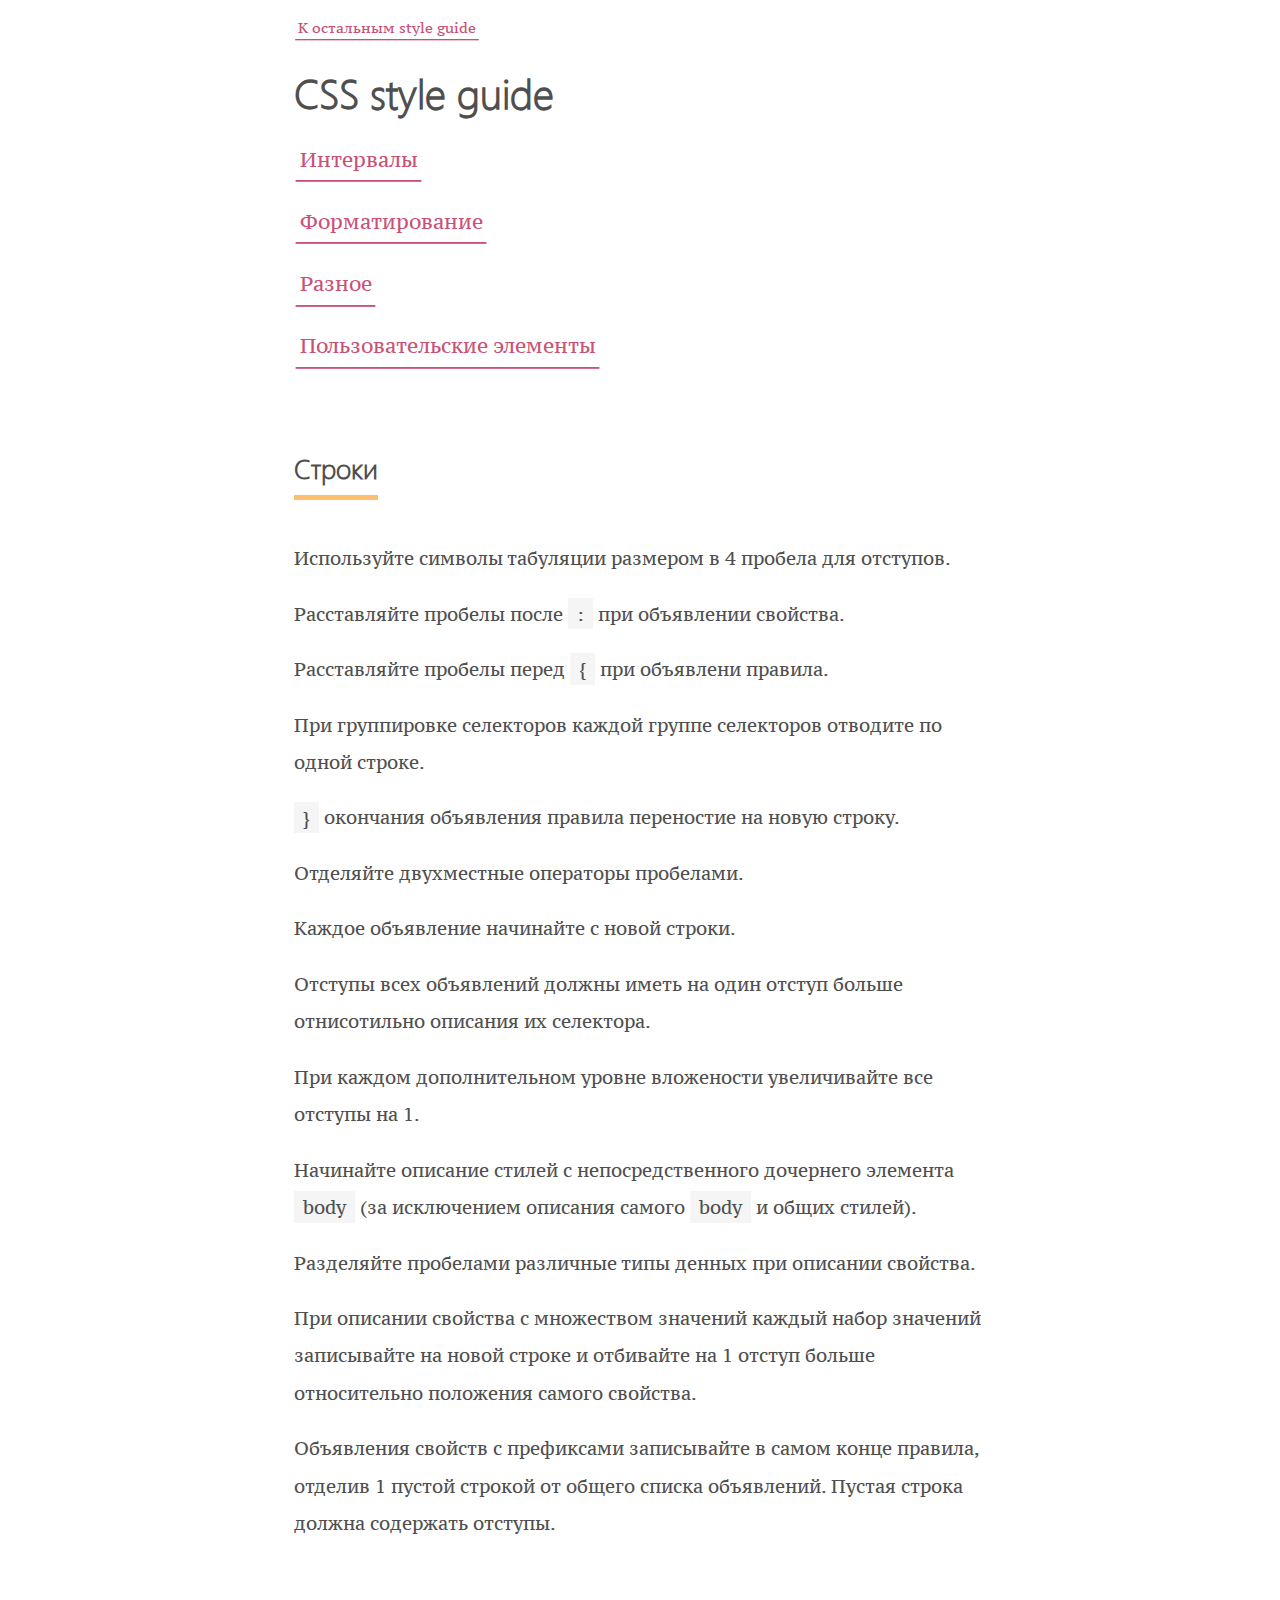
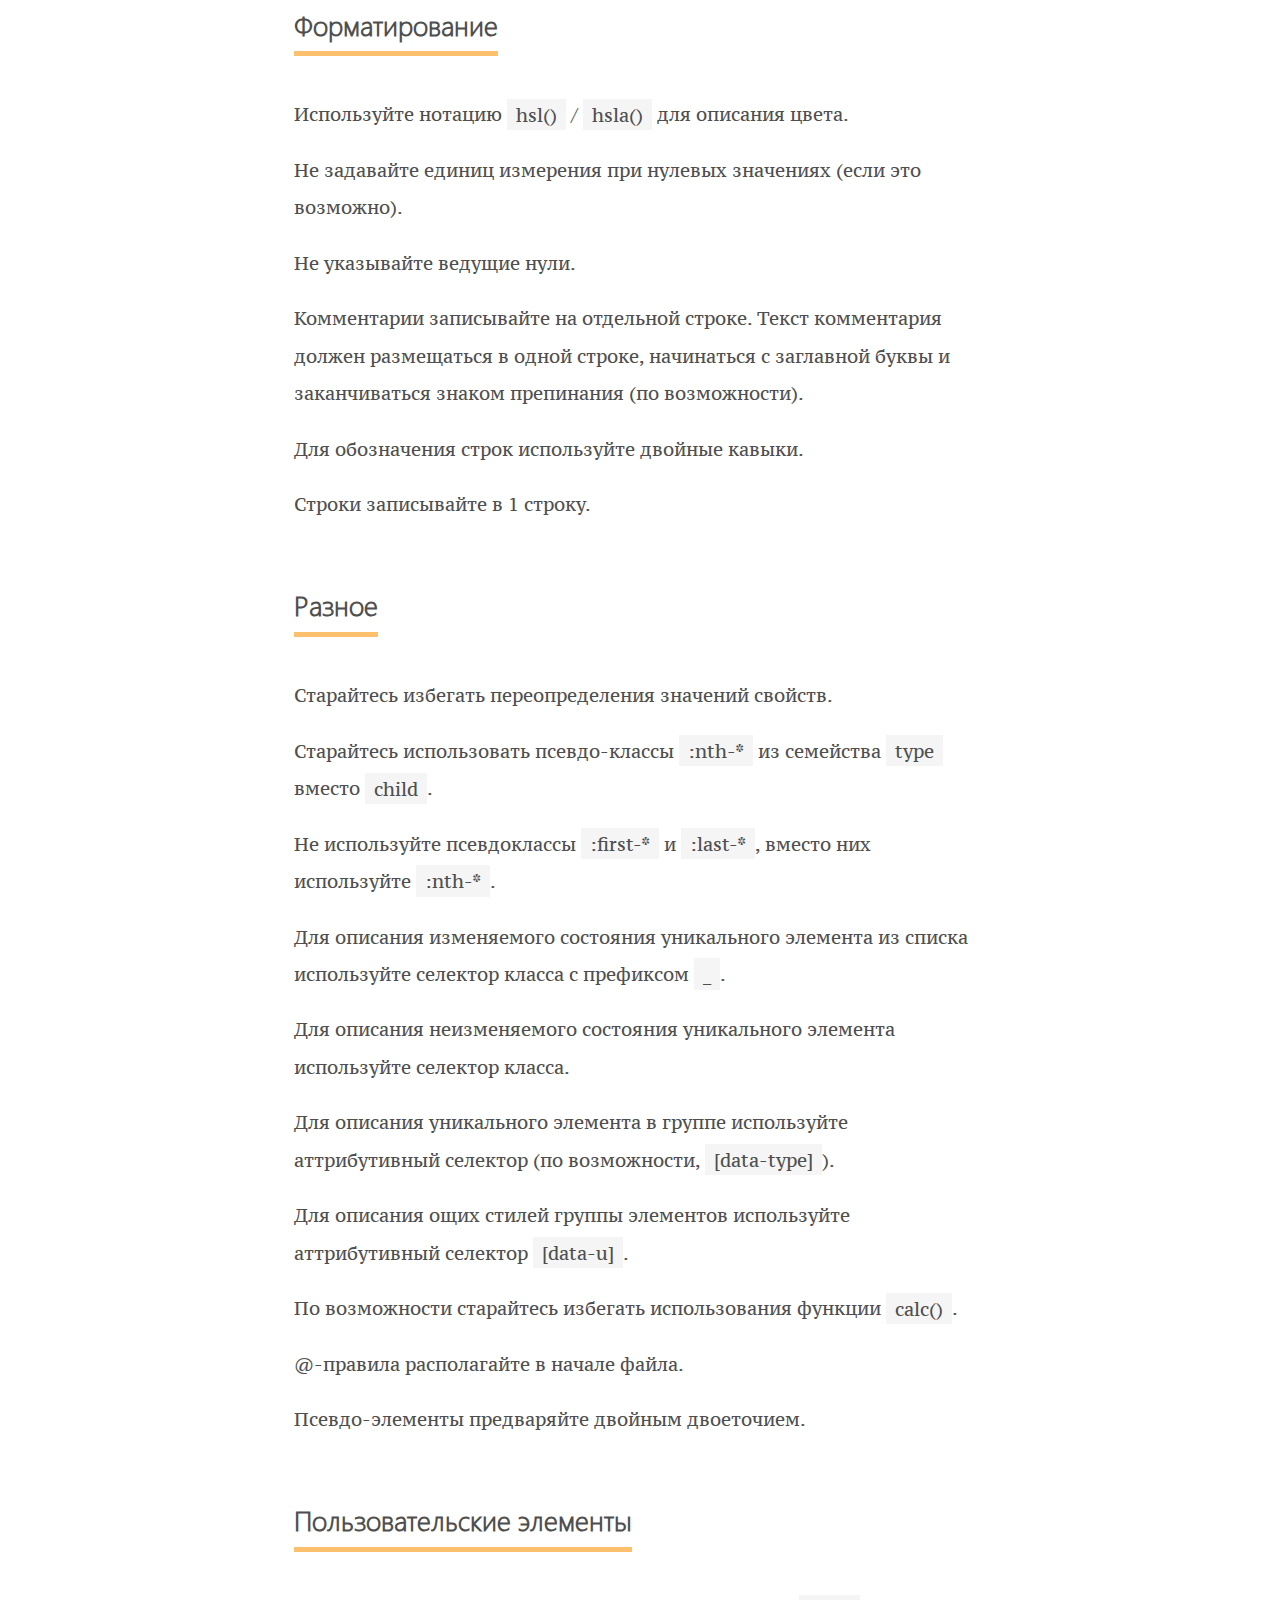
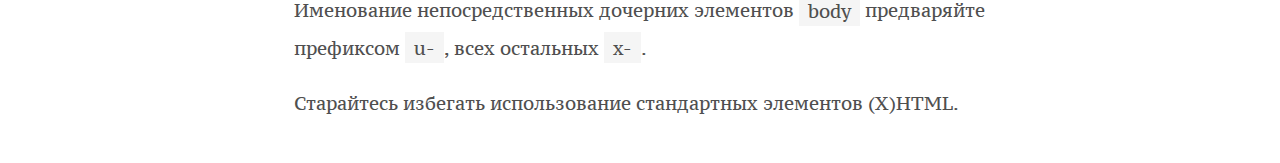
==== css/index.html @ 592684c8 "Create index.html" ====
<!doctype html>
<html>
	<head>
		<title>Otto says!</title>
		<meta charset="UTF-8">
		<link href='http://fonts.googleapis.com/css?family=PT+Serif+Caption' rel='stylesheet' type='text/css'>
		<link href="../style.css" rel="stylesheet" type="text/css" media="screen"/>
		<link href="../github.css" rel="stylesheet" type="text/css">
	</head>

	<body class="simon-says">
		<div class="content-wrapper">
			<a class="back-to-index" href="../index.html">К остальным style guide</a>
			<h1 class="main-title">CSS style guide</h1>
			
			<div class="index">
				<a href="#spacing">Интервалы</a><br>
				<a href="#formatting">Форматирование</a><br>
				<a href="#misc">Разное</a><br>
				<a href="#custom-elements">Пользовательские элементы</a>
			</div>
			
			<div class="section">
				<h2 id="spacing" class="js-section-title section-title">Строки</h2>
				<p>Используйте символы табуляции размером в 4 пробела для отступов.</p>
				<p>Расставляйте пробелы после <span class="code">:</span> при объявлении свойства.</p>
				<p>Расставляйте пробелы перед <span class="code">{</span> при объявлени правила.</p>
				<p>При группировке селекторов каждой группе селекторов отводите по одной строке.</p>
				<p><span class="code">}</span> окончания объявления правила переностие на новую строку.</p>
				<p>Отделяйте двухместные операторы пробелами.</p>
				<p>Каждое объявление начинайте с новой строки.</p>
				<p>Отступы всех объявлений должны иметь на один отступ больше отнисотильно описания их селектора.</p>
				<p>При каждом дополнительном уровне вложености увеличивайте все отступы на 1.</p>
				<p>Начинайте описание стилей с непосредственного дочернего элемента <span class="code">body</span> (за исключением описания самого <span class="code">body</span> и общих стилей).</p>
				<p>Разделяйте пробелами различные типы денных при описании свойства.</p>
				<p>При описании свойства с множеством значений каждый набор значений записывайте на новой строке и отбивайте на 1 отступ больше относительно положения самого свойства.</p>
				<p>Объявления свойств с префиксами записывайте в самом конце правила, отделив 1 пустой строкой от общего списка объявлений. Пустая строка должна содержать отступы.</p>
			</div>
			
			<div class="section">
				<h2 id="formatting" class="js-section-title section-title">Форматирование</h2>
				<p>Используйте нотацию <span class="code">hsl()</span> / <span class="code">hsla()</span> для описания цвета.</p>
				<p>Не задавайте единиц измерения при нулевых значениях (если это возможно).</p>
				<p>Не указывайте ведущие нули.</p>
				<p>Комментарии записывайте на отдельной строке. Текст комментария должен размещаться в одной строке, начинаться с заглавной буквы и заканчиваться знаком препинания (по возможности).</p>
				<p>Для обозначения строк используйте двойные кавыки.</p>
				<p>Строки записывайте в 1 строку.</p>
			</div>
			
			<div class="section">
				<h2 id="misc" class="js-section-title section-title">Разное</h2>
				<p>Старайтесь избегать переопределения значений свойств.</p>
				<p>Старайтесь использовать псевдо-классы <span class="code">:nth-*</span> из семейства <span class="code">type</span> вместо <span class="code">child</span>.</p>
				<p>Не используйте псевдоклассы <span class="code">:first-*</span> и <span class="code">:last-*</span>, вместо них используйте <span class="code">:nth-*</span>.</p>
				<p>Для описания изменяемого состояния уникального элемента из списка используйте селектор класса с префиксом <span class="code">_</span>.</p>
				<p>Для описания неизменяемого состояния уникального элемента используйте селектор класса.</p>
				<p>Для описания уникального элемента в группе используйте аттрибутивный селектор (по возможности, <span class="code">[data-type]</span>).</p>
				<p>Для описания ощих стилей группы элементов используйте аттрибутивный селектор <span class="code">[data-u]</span>.</p>
				<p>По возможности старайтесь избегать использования функции <span class="code">calc()</span>.</p>
				<p>@-правила располагайте в начале файла.</p>
				<p>Псевдо-элементы предваряйте двойным двоеточием.</p>
			</div>
			
			<div class="section">
				<h2 id="custom-elements" class="js-section-title section-title">Пользовательские элементы</h2>
				<p>Именование непосредственныx дочерниx элементов <span class="code">body</span> предваряйте префиксом <span class="code">u-</span>, всех остальных <span class="code">x-</span>.</p>
				<p>Старайтесь избегать использование стандартных элементов (X)HTML.</p>
			</div>
		</div>
		
		<script type="text/javascript" src="../highlight.pack.js"></script>
		
		<script type="text/javascript">
			var code = document.getElementsByTagName('code');
			
			hljs.configure({tabReplace: '  '});
			
			for(var i=0; i < code.length; i++)
				hljs.highlightBlock(code[i]);
		</script>
	</body>
</html>
---- style.css ----
/*Global fonts and colors*/
@font-face {
	font-family: SegoeUILight;
	src: local("SegoeUILight"), url(segoeuil.ttf);
}

a{
	padding: .122em .274em;
	color: #C95176;
	text-decoration: none;
	box-shadow: 0 .174em 0 -.081em #C95176;
	transition: box-shadow .3s;
}

a:hover{
	box-shadow: 0 .274em 0 -.081em #C95176;
}

a.back-to-index{
	font-size: .8em;
}

.simon-says {
	color: #4F4F4F;
	line-height: 2.081em;
	font-size: 18px; font-family: 'PT Serif Caption', serif;
	-webkit-font-smoothing: antialiased;
}

.main-title { font-family: SegoeUILight; font-size: 2.25em; }

/*Main content*/
.content-wrapper { max-width: 38.4em; margin: auto; }

/*Content section*/
.section { margin: 2.25em 0; }

.section-title {
	display: inline-block;
	width: auto;
	padding-bottom: .296em;
	border-bottom: .198em solid #C56EFF;
	font-family: SegoeUILight; font-size: 1.5em;
}

.common-section-title { border-color: #FF6EA8; }
.css-section-title { border-color: #C56EFF; }
.html-section-title { border-color: #866EFF; }
.python-section-title { border-color: #6EE7FF; }
.git-section-title { border-color: #6EFF6E; }
.js-section-title { border-color: #FFC06E; }

/*Lists*/
.rules-list { list-style: none; }
.rules-list-item { margin: 1.387em 0; }
.list-marker { display: inline-block; width: 1.5em; margin-left: -1.5em; }
.rules-list-item .list-note { margin-top: .617em; }

/*Inline code/important technical parts*/
span.code{
	padding: .2em .5em;
	background-color: #F5F5F5;
}

/*Page index*/
.index > a{
	display: inline-block;
	margin-bottom: 1em;
	font-size: 1.1em;
}

/*Misc*/
._muted { color: #999; }
---- github.css ----
/*

github.com style (c) Vasily Polovnyov <vast@whiteants.net>

*/

.hljs {
  display: block;
  overflow-x: auto;
  padding: 0.5em;
  color: #333;
  background: #f8f8f8;
}

.hljs-comment,
.hljs-template_comment,
.diff .hljs-header,
.hljs-javadoc {
  color: #998;
  font-style: italic;
}

.hljs-keyword,
.css .rule .hljs-keyword,
.hljs-winutils,
.javascript .hljs-title,
.nginx .hljs-title,
.hljs-subst,
.hljs-request,
.hljs-status {
  color: #333;
  font-weight: bold;
}

.hljs-number,
.hljs-hexcolor,
.ruby .hljs-constant {
  color: #099;
}

.hljs-string,
.hljs-tag .hljs-value,
.hljs-phpdoc,
.tex .hljs-formula {
  color: #d14;
}

.hljs-title,
.hljs-id,
.coffeescript .hljs-params,
.scss .hljs-preprocessor {
  color: #900;
  font-weight: bold;
}

.javascript .hljs-title,
.lisp .hljs-title,
.clojure .hljs-title,
.hljs-subst {
  font-weight: normal;
}

.hljs-class .hljs-title,
.haskell .hljs-type,
.vhdl .hljs-literal,
.tex .hljs-command {
  color: #458;
  font-weight: bold;
}

.hljs-tag,
.hljs-tag .hljs-title,
.hljs-rules .hljs-property,
.django .hljs-tag .hljs-keyword {
  color: #000080;
  font-weight: normal;
}

.hljs-attribute,
.hljs-variable,
.lisp .hljs-body {
  color: #008080;
}

.hljs-regexp {
  color: #009926;
}

.hljs-symbol,
.ruby .hljs-symbol .hljs-string,
.lisp .hljs-keyword,
.tex .hljs-special,
.hljs-prompt {
  color: #990073;
}

.hljs-built_in,
.lisp .hljs-title,
.clojure .hljs-built_in {
  color: #0086b3;
}

.hljs-preprocessor,
.hljs-pragma,
.hljs-pi,
.hljs-doctype,
.hljs-shebang,
.hljs-cdata {
  color: #999;
  font-weight: bold;
}

.hljs-deletion {
  background: #fdd;
}

.hljs-addition {
  background: #dfd;
}

.diff .hljs-change {
  background: #0086b3;
}

.hljs-chunk {
  color: #aaa;
}
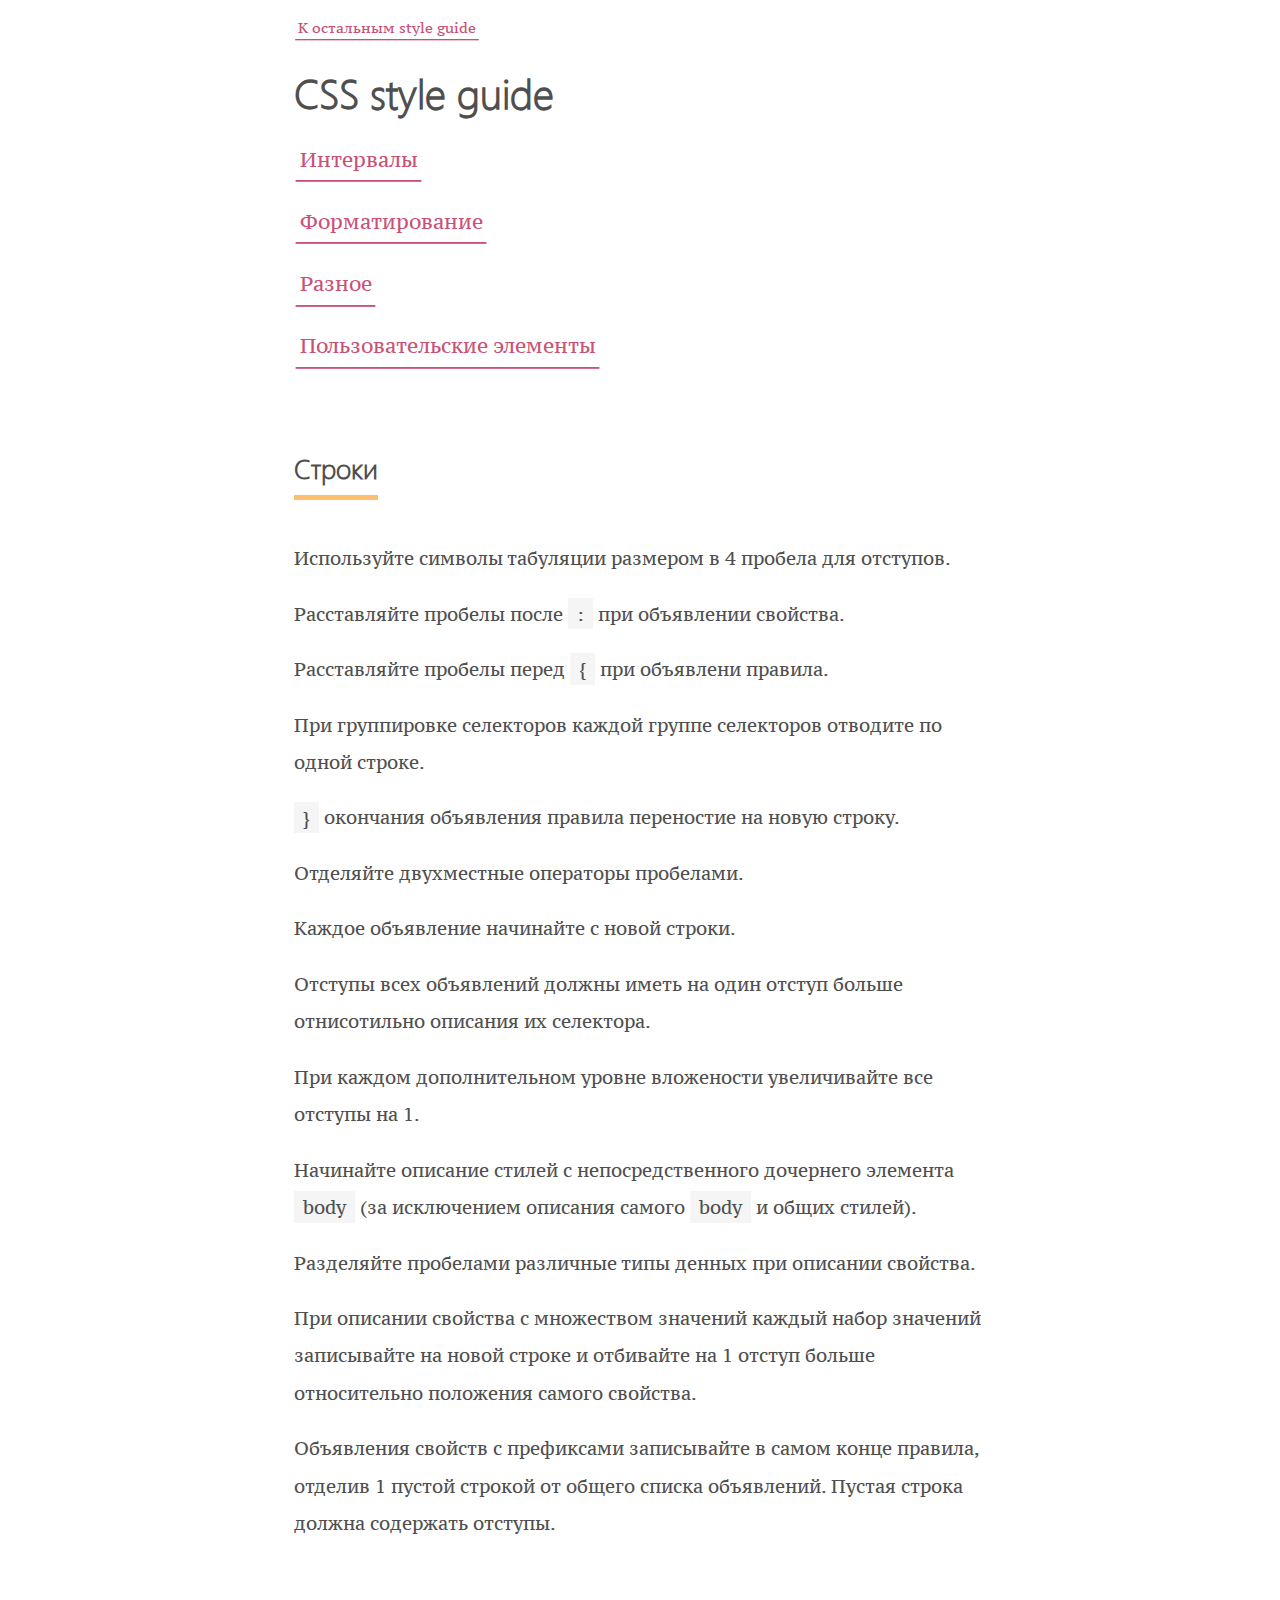
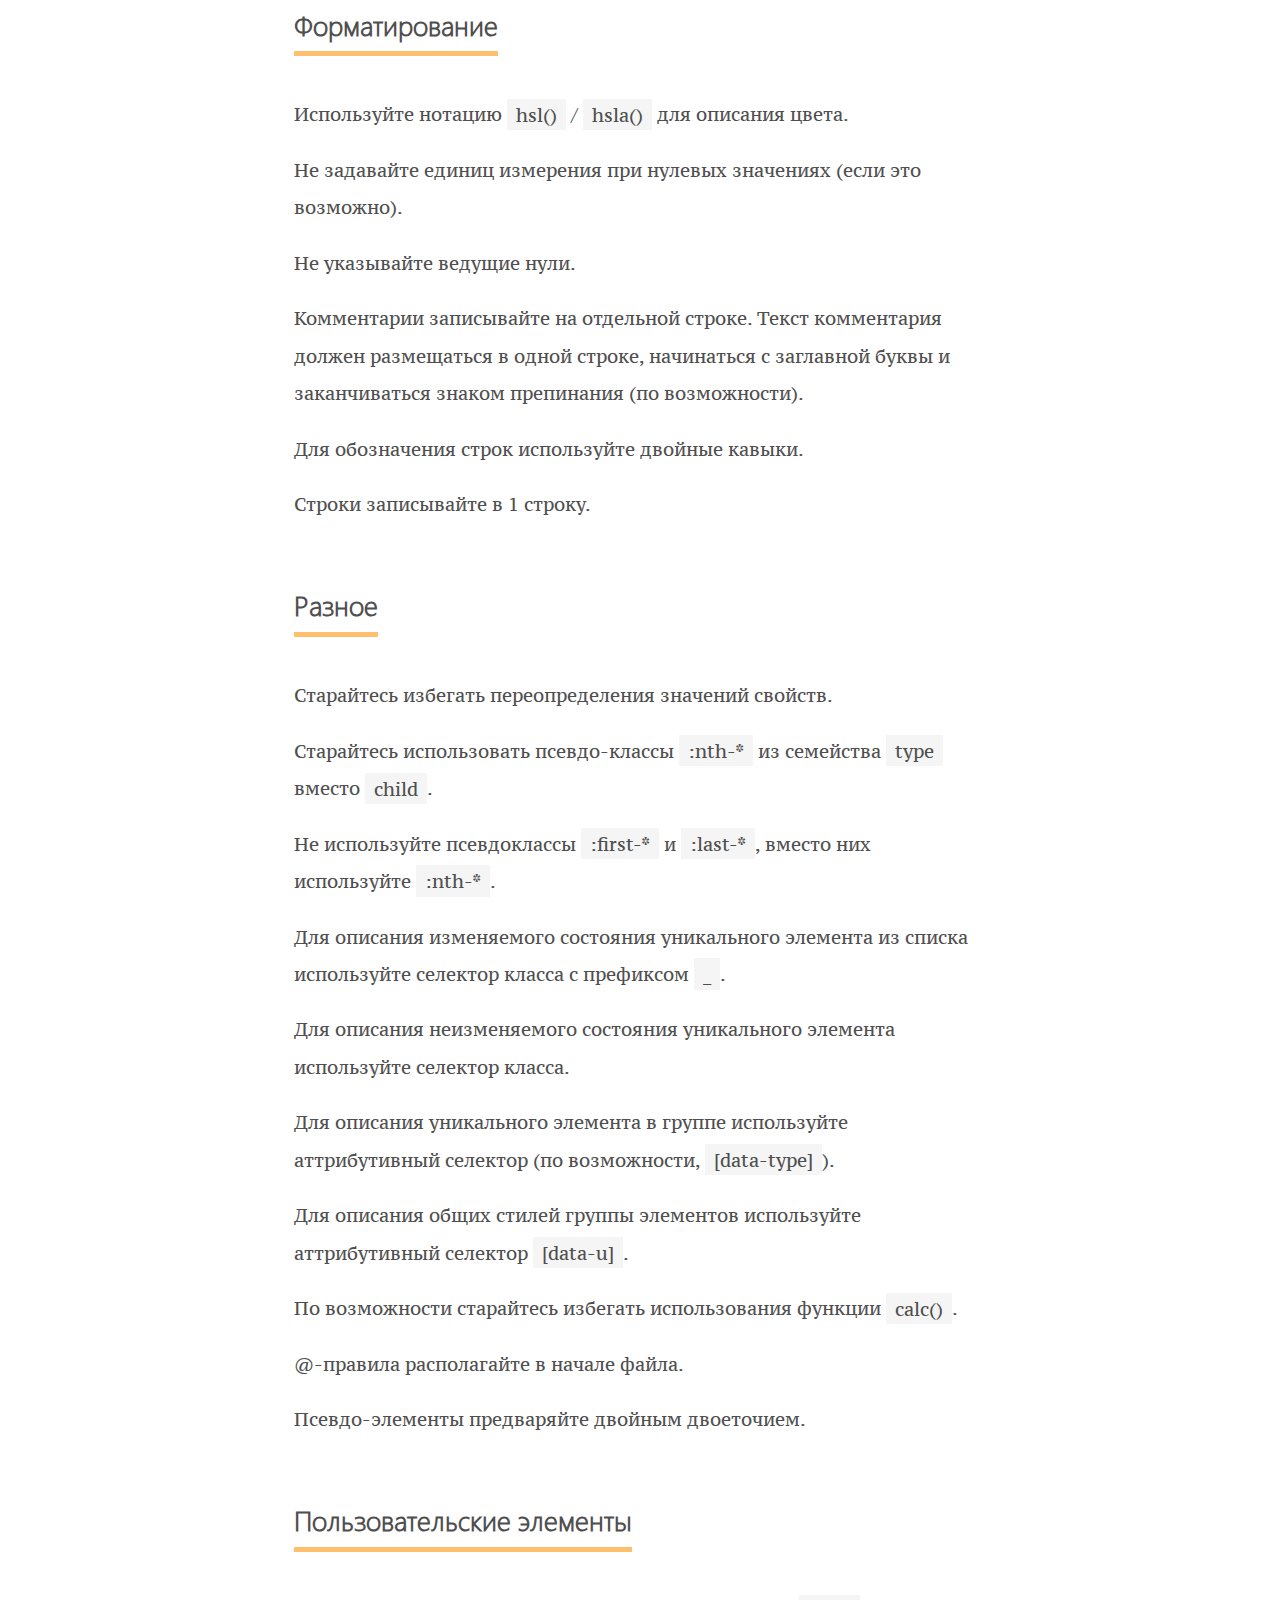
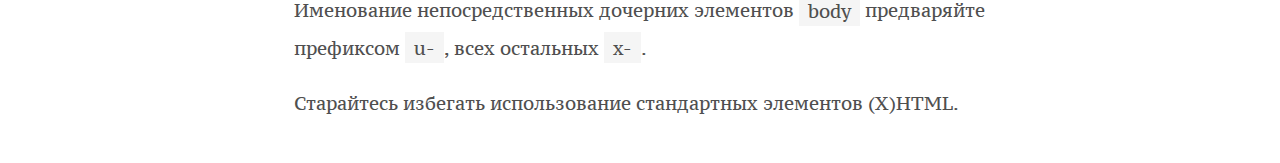
==== commit 3f146ecb: "Fixed misspelling" ====
--- a/css/index.html
+++ b/css/index.html
@@ -55,7 +55,7 @@
 				<p>Для описания изменяемого состояния уникального элемента из списка используйте селектор класса с префиксом <span class="code">_</span>.</p>
 				<p>Для описания неизменяемого состояния уникального элемента используйте селектор класса.</p>
 				<p>Для описания уникального элемента в группе используйте аттрибутивный селектор (по возможности, <span class="code">[data-type]</span>).</p>
-				<p>Для описания ощих стилей группы элементов используйте аттрибутивный селектор <span class="code">[data-u]</span>.</p>
+				<p>Для описания общих стилей группы элементов используйте аттрибутивный селектор <span class="code">[data-u]</span>.</p>
 				<p>По возможности старайтесь избегать использования функции <span class="code">calc()</span>.</p>
 				<p>@-правила располагайте в начале файла.</p>
 				<p>Псевдо-элементы предваряйте двойным двоеточием.</p>
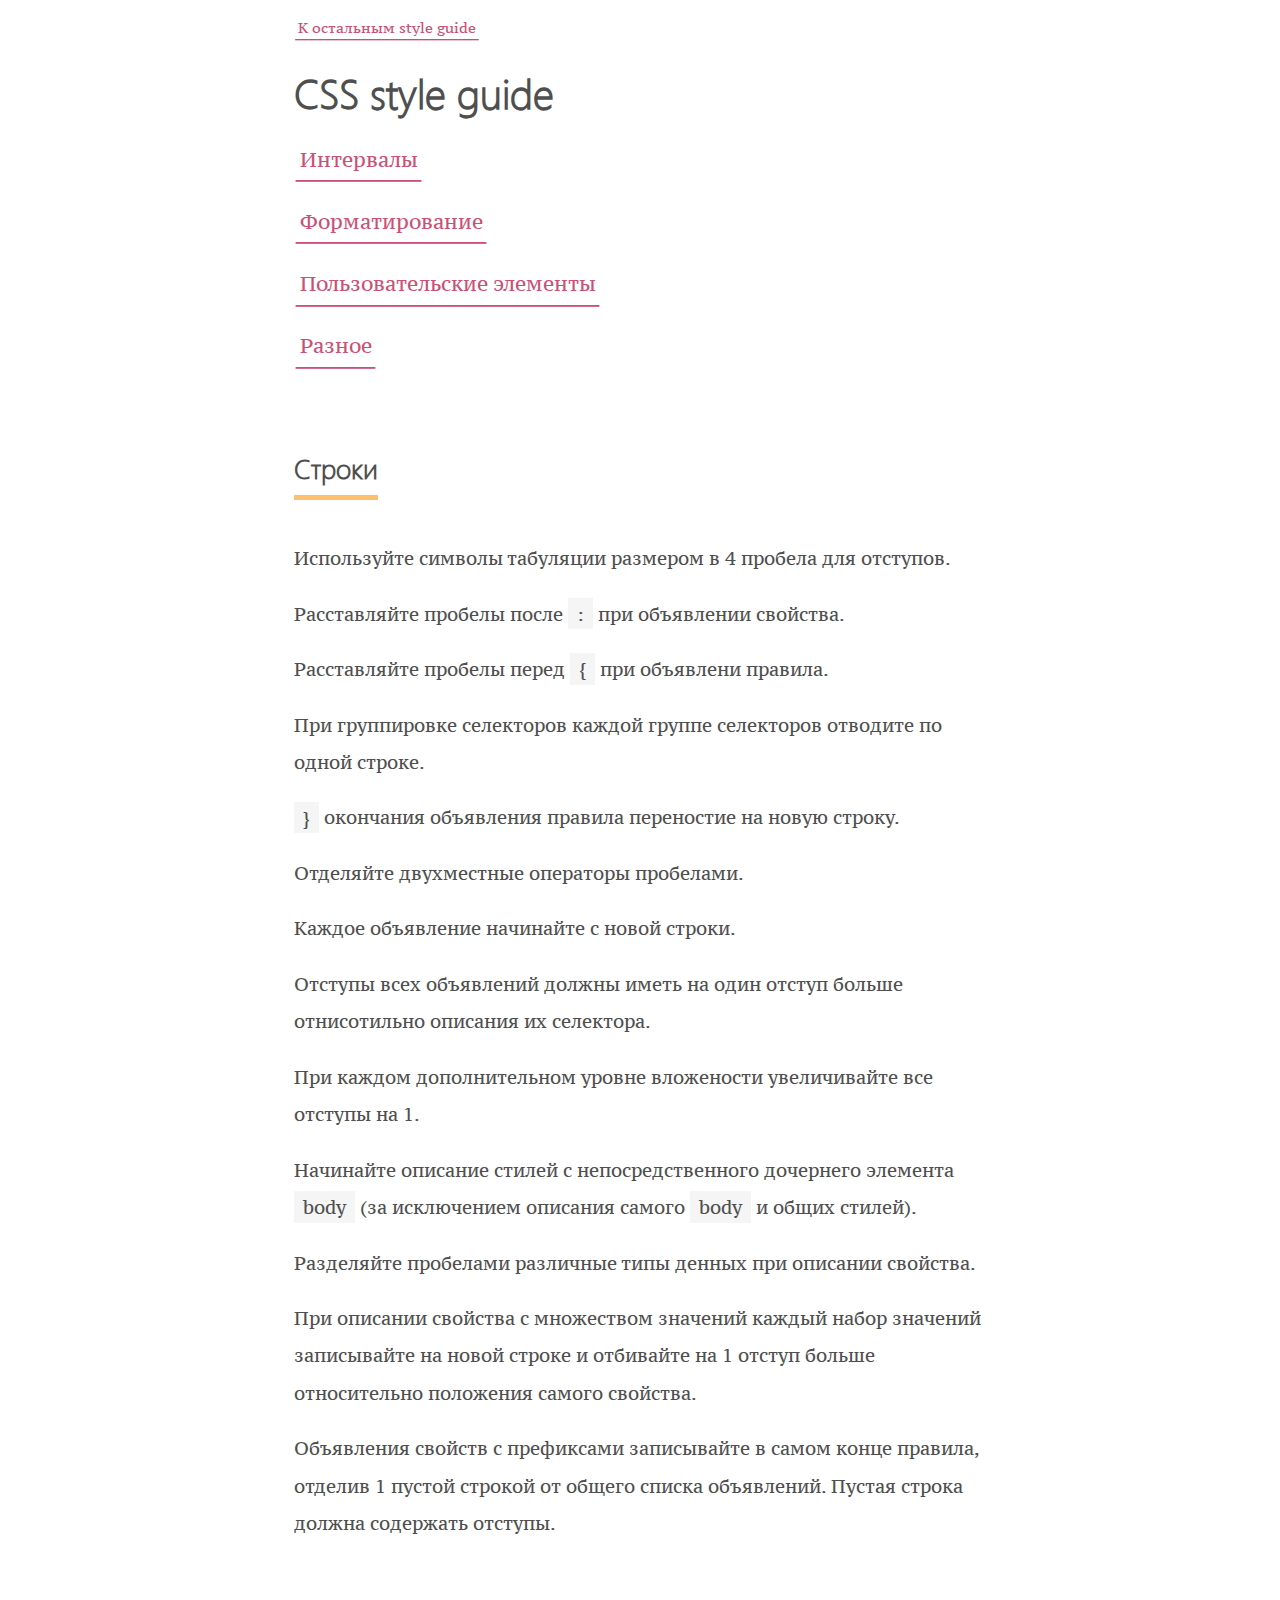
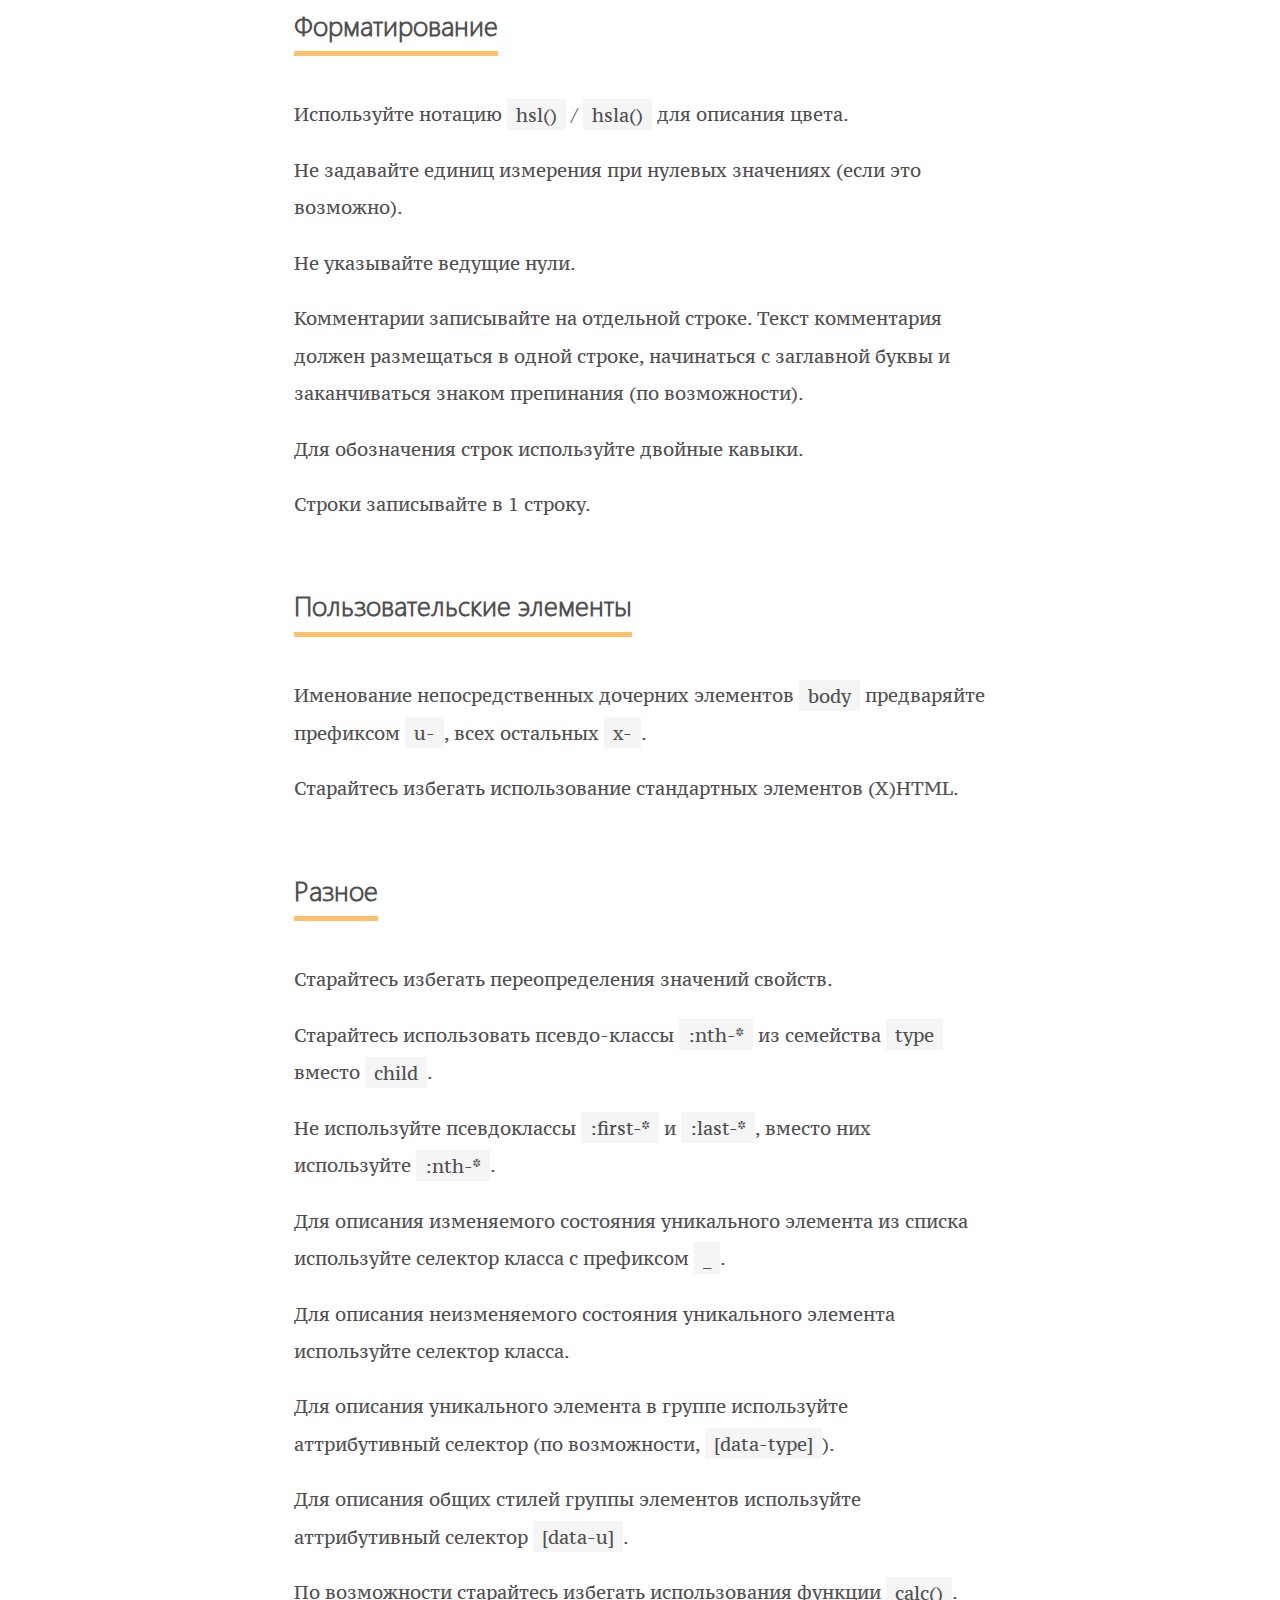
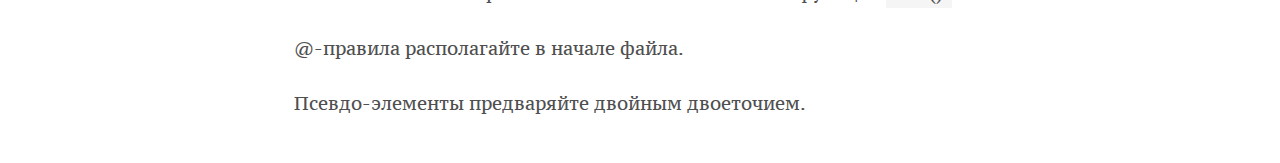
==== commit 70f946d7: "Misc is usually the last section" ====
--- a/css/index.html
+++ b/css/index.html
@@ -16,8 +16,8 @@
 			<div class="index">
 				<a href="#spacing">Интервалы</a><br>
 				<a href="#formatting">Форматирование</a><br>
-				<a href="#misc">Разное</a><br>
-				<a href="#custom-elements">Пользовательские элементы</a>
+				<a href="#custom-elements">Пользовательские элементы</a><br>
+				<a href="#misc">Разное</a>
 			</div>
 			
 			<div class="section">
@@ -48,6 +48,12 @@
 			</div>
 			
 			<div class="section">
+				<h2 id="custom-elements" class="js-section-title section-title">Пользовательские элементы</h2>
+				<p>Именование непосредственныx дочерниx элементов <span class="code">body</span> предваряйте префиксом <span class="code">u-</span>, всех остальных <span class="code">x-</span>.</p>
+				<p>Старайтесь избегать использование стандартных элементов (X)HTML.</p>
+			</div>
+
+			<div class="section">
 				<h2 id="misc" class="js-section-title section-title">Разное</h2>
 				<p>Старайтесь избегать переопределения значений свойств.</p>
 				<p>Старайтесь использовать псевдо-классы <span class="code">:nth-*</span> из семейства <span class="code">type</span> вместо <span class="code">child</span>.</p>
@@ -59,12 +65,6 @@
 				<p>По возможности старайтесь избегать использования функции <span class="code">calc()</span>.</p>
 				<p>@-правила располагайте в начале файла.</p>
 				<p>Псевдо-элементы предваряйте двойным двоеточием.</p>
-			</div>
-			
-			<div class="section">
-				<h2 id="custom-elements" class="js-section-title section-title">Пользовательские элементы</h2>
-				<p>Именование непосредственныx дочерниx элементов <span class="code">body</span> предваряйте префиксом <span class="code">u-</span>, всех остальных <span class="code">x-</span>.</p>
-				<p>Старайтесь избегать использование стандартных элементов (X)HTML.</p>
 			</div>
 		</div>
 		
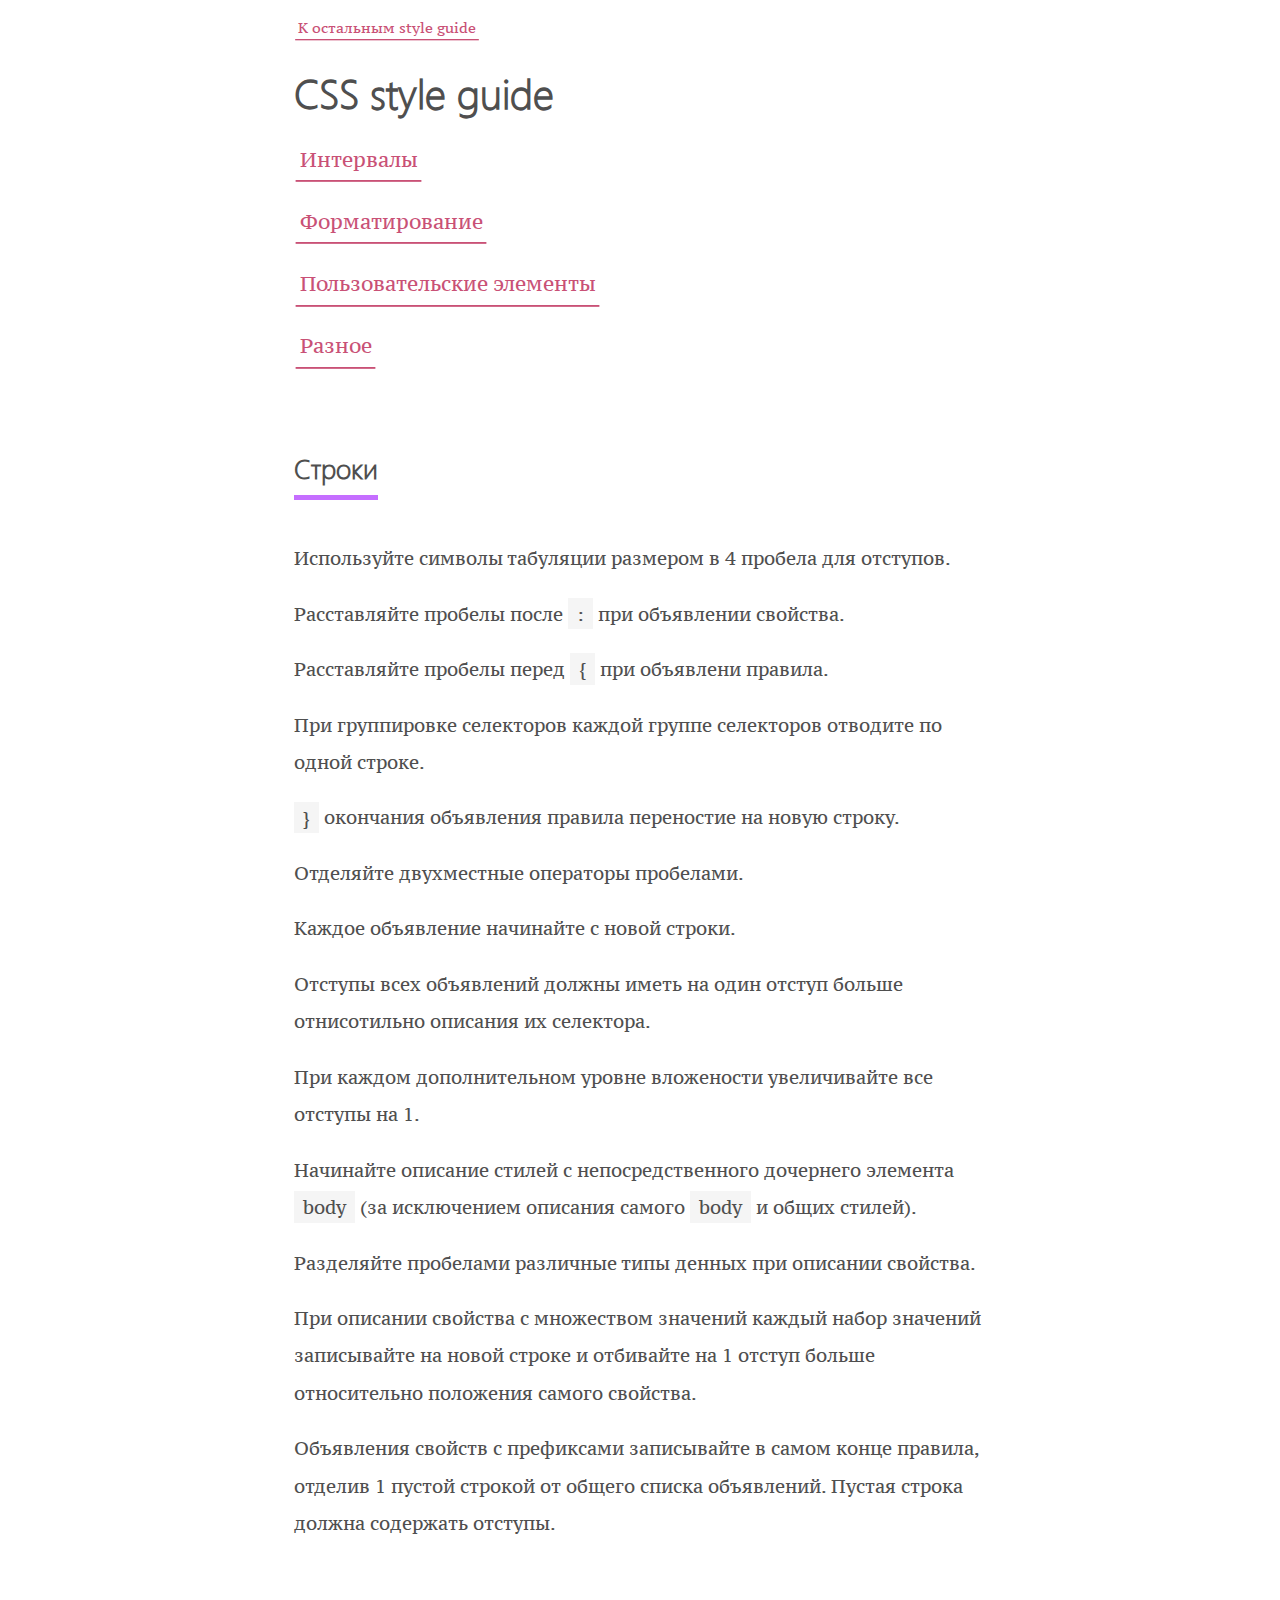
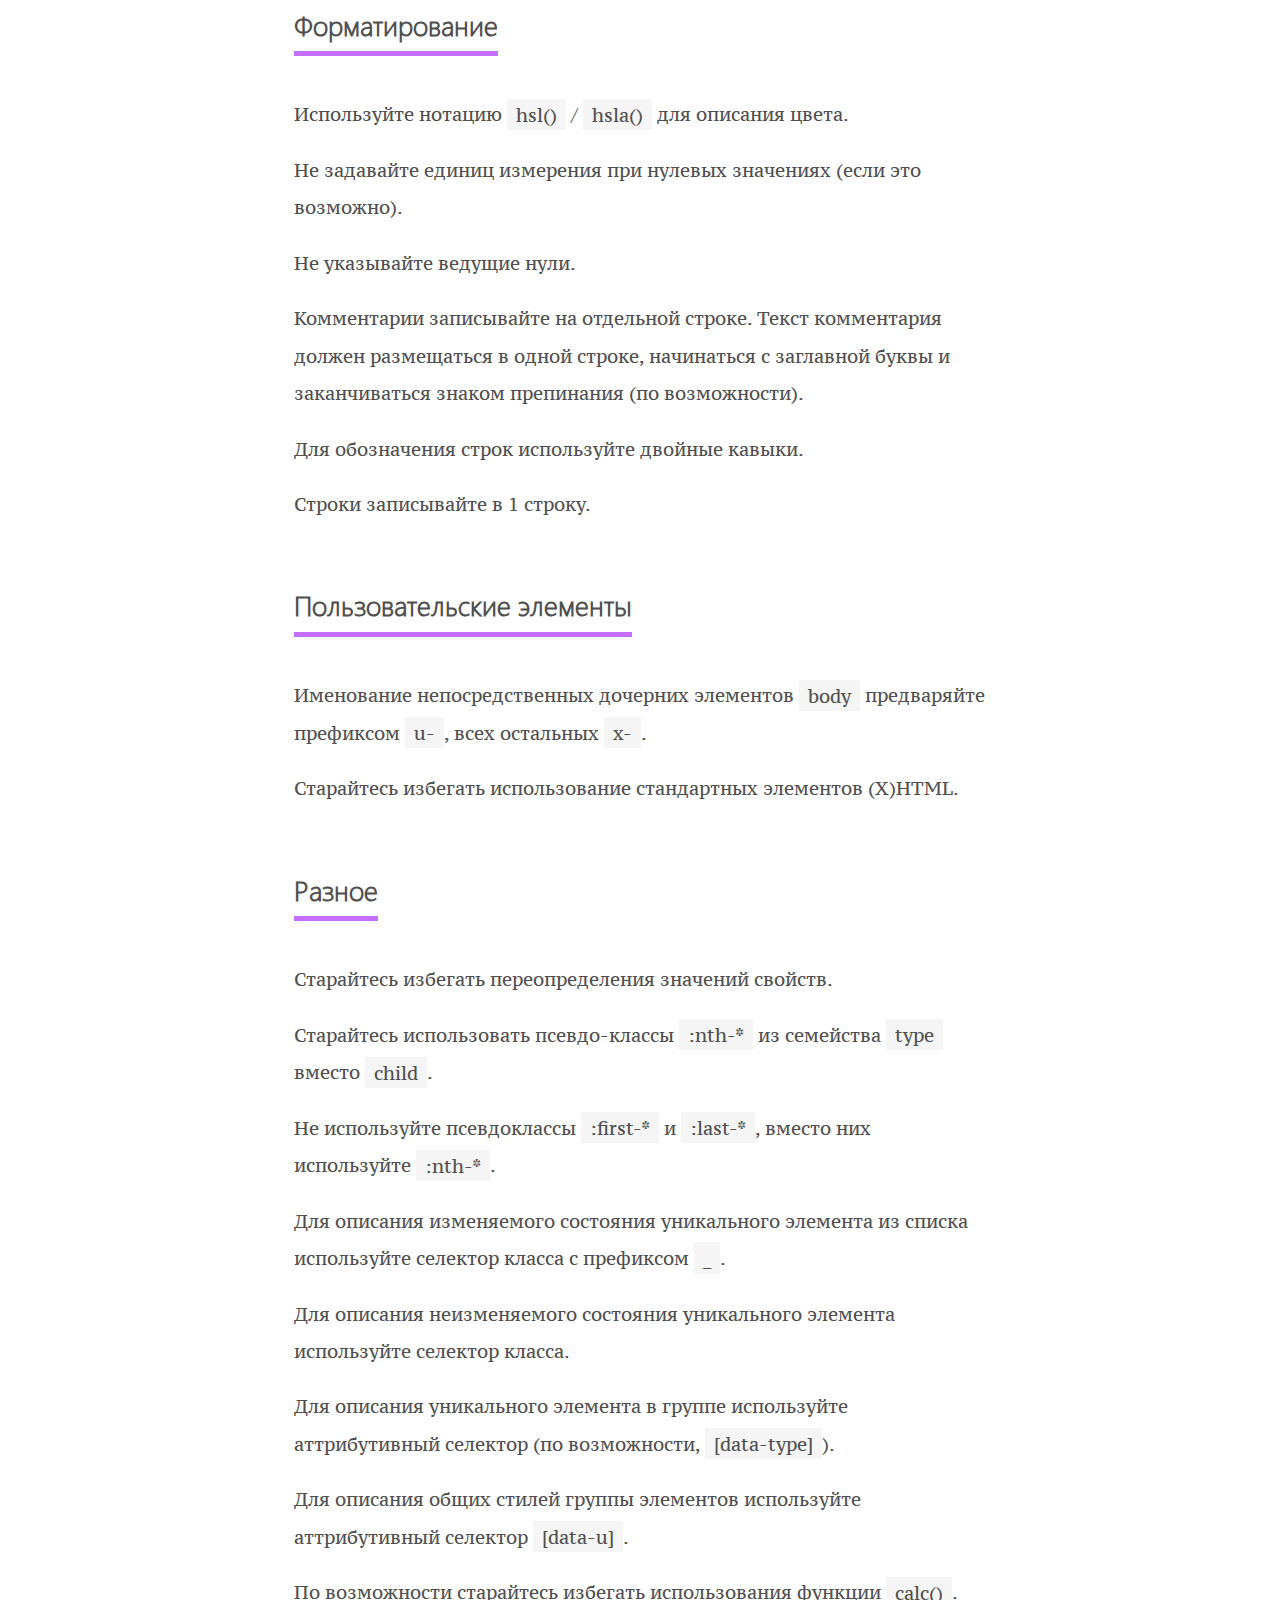
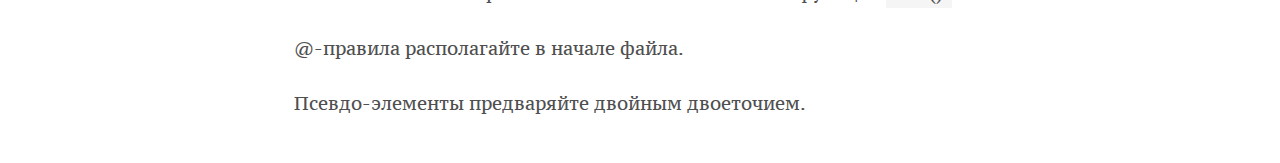
==== commit 0d1ea38f: "CSS sections has its own style for title" ====
--- a/css/index.html
+++ b/css/index.html
@@ -21,7 +21,7 @@
 			</div>
 			
 			<div class="section">
-				<h2 id="spacing" class="js-section-title section-title">Строки</h2>
+				<h2 id="spacing" class="css-section-title section-title">Строки</h2>
 				<p>Используйте символы табуляции размером в 4 пробела для отступов.</p>
 				<p>Расставляйте пробелы после <span class="code">:</span> при объявлении свойства.</p>
 				<p>Расставляйте пробелы перед <span class="code">{</span> при объявлени правила.</p>
@@ -38,7 +38,7 @@
 			</div>
 			
 			<div class="section">
-				<h2 id="formatting" class="js-section-title section-title">Форматирование</h2>
+				<h2 id="formatting" class="css-section-title section-title">Форматирование</h2>
 				<p>Используйте нотацию <span class="code">hsl()</span> / <span class="code">hsla()</span> для описания цвета.</p>
 				<p>Не задавайте единиц измерения при нулевых значениях (если это возможно).</p>
 				<p>Не указывайте ведущие нули.</p>
@@ -48,13 +48,13 @@
 			</div>
 			
 			<div class="section">
-				<h2 id="custom-elements" class="js-section-title section-title">Пользовательские элементы</h2>
+				<h2 id="custom-elements" class="css-section-title section-title">Пользовательские элементы</h2>
 				<p>Именование непосредственныx дочерниx элементов <span class="code">body</span> предваряйте префиксом <span class="code">u-</span>, всех остальных <span class="code">x-</span>.</p>
 				<p>Старайтесь избегать использование стандартных элементов (X)HTML.</p>
 			</div>
 
 			<div class="section">
-				<h2 id="misc" class="js-section-title section-title">Разное</h2>
+				<h2 id="misc" class="css-section-title section-title">Разное</h2>
 				<p>Старайтесь избегать переопределения значений свойств.</p>
 				<p>Старайтесь использовать псевдо-классы <span class="code">:nth-*</span> из семейства <span class="code">type</span> вместо <span class="code">child</span>.</p>
 				<p>Не используйте псевдоклассы <span class="code">:first-*</span> и <span class="code">:last-*</span>, вместо них используйте <span class="code">:nth-*</span>.</p>
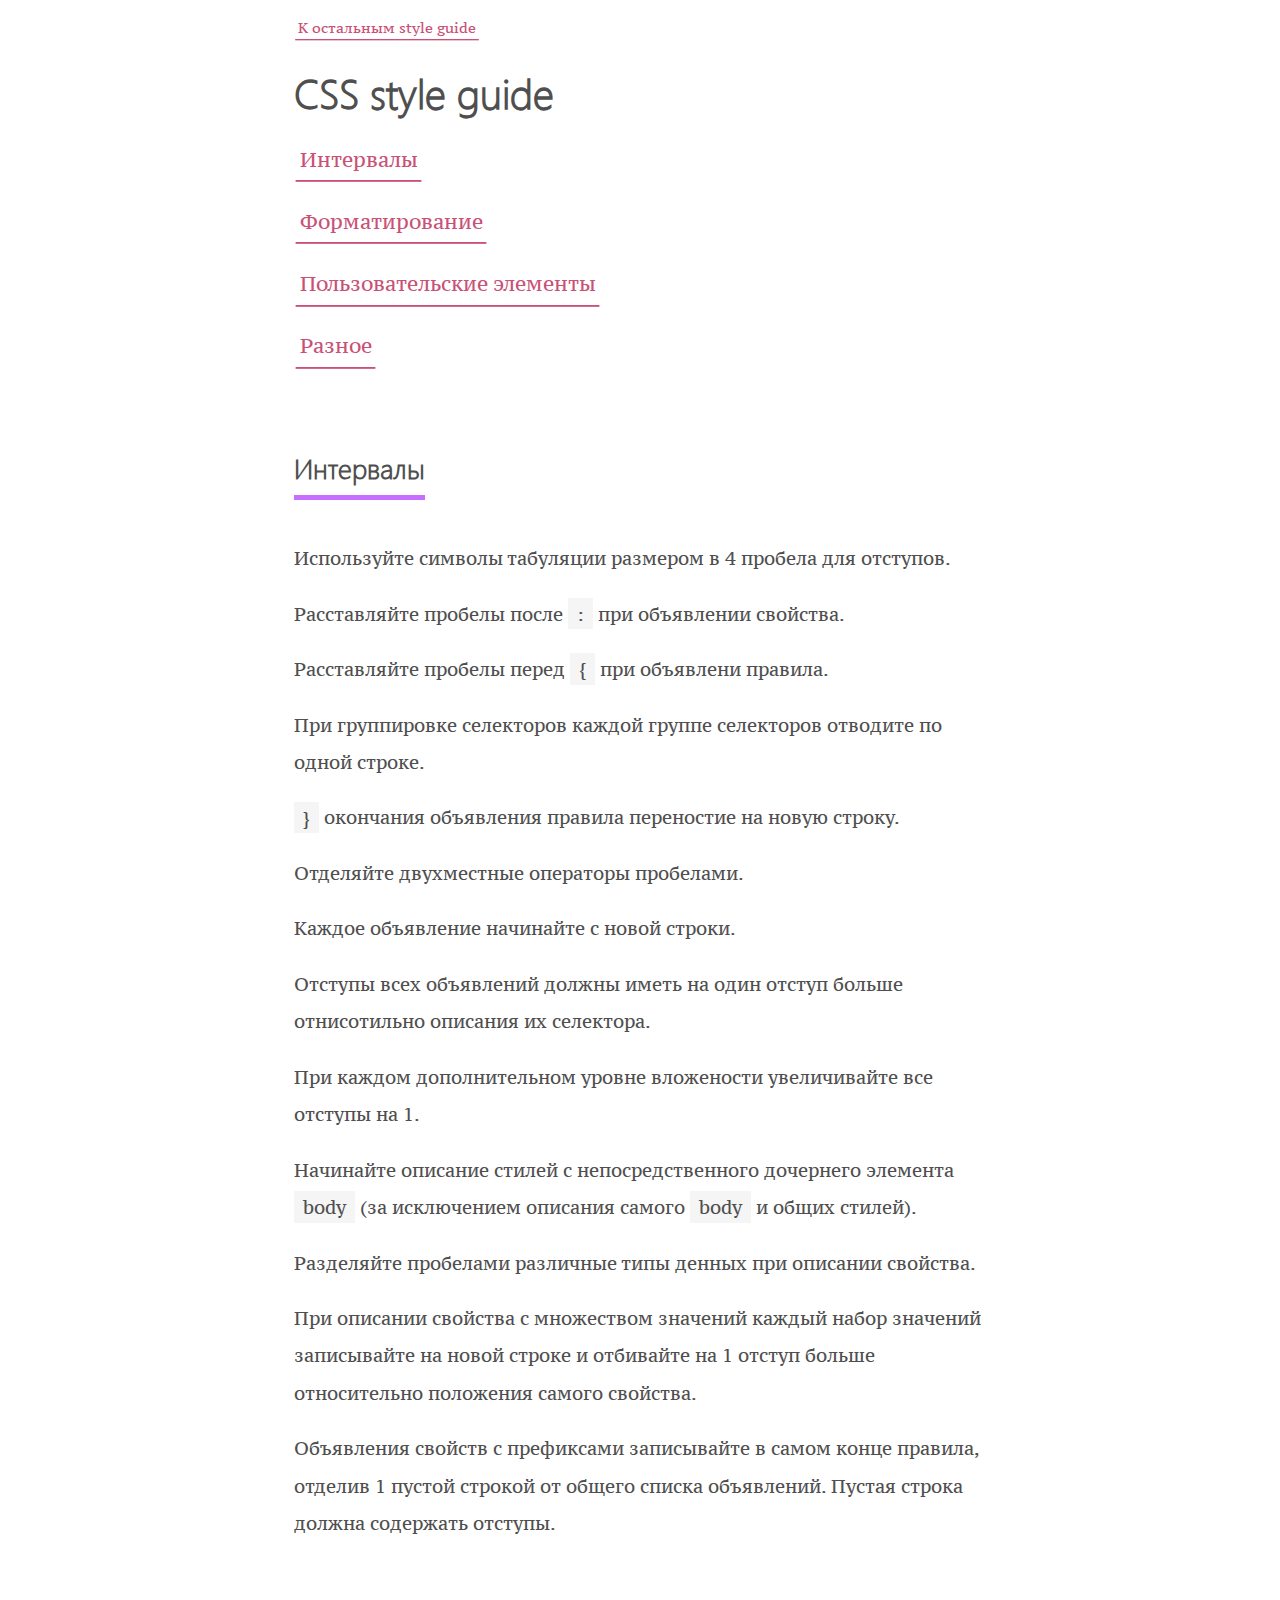
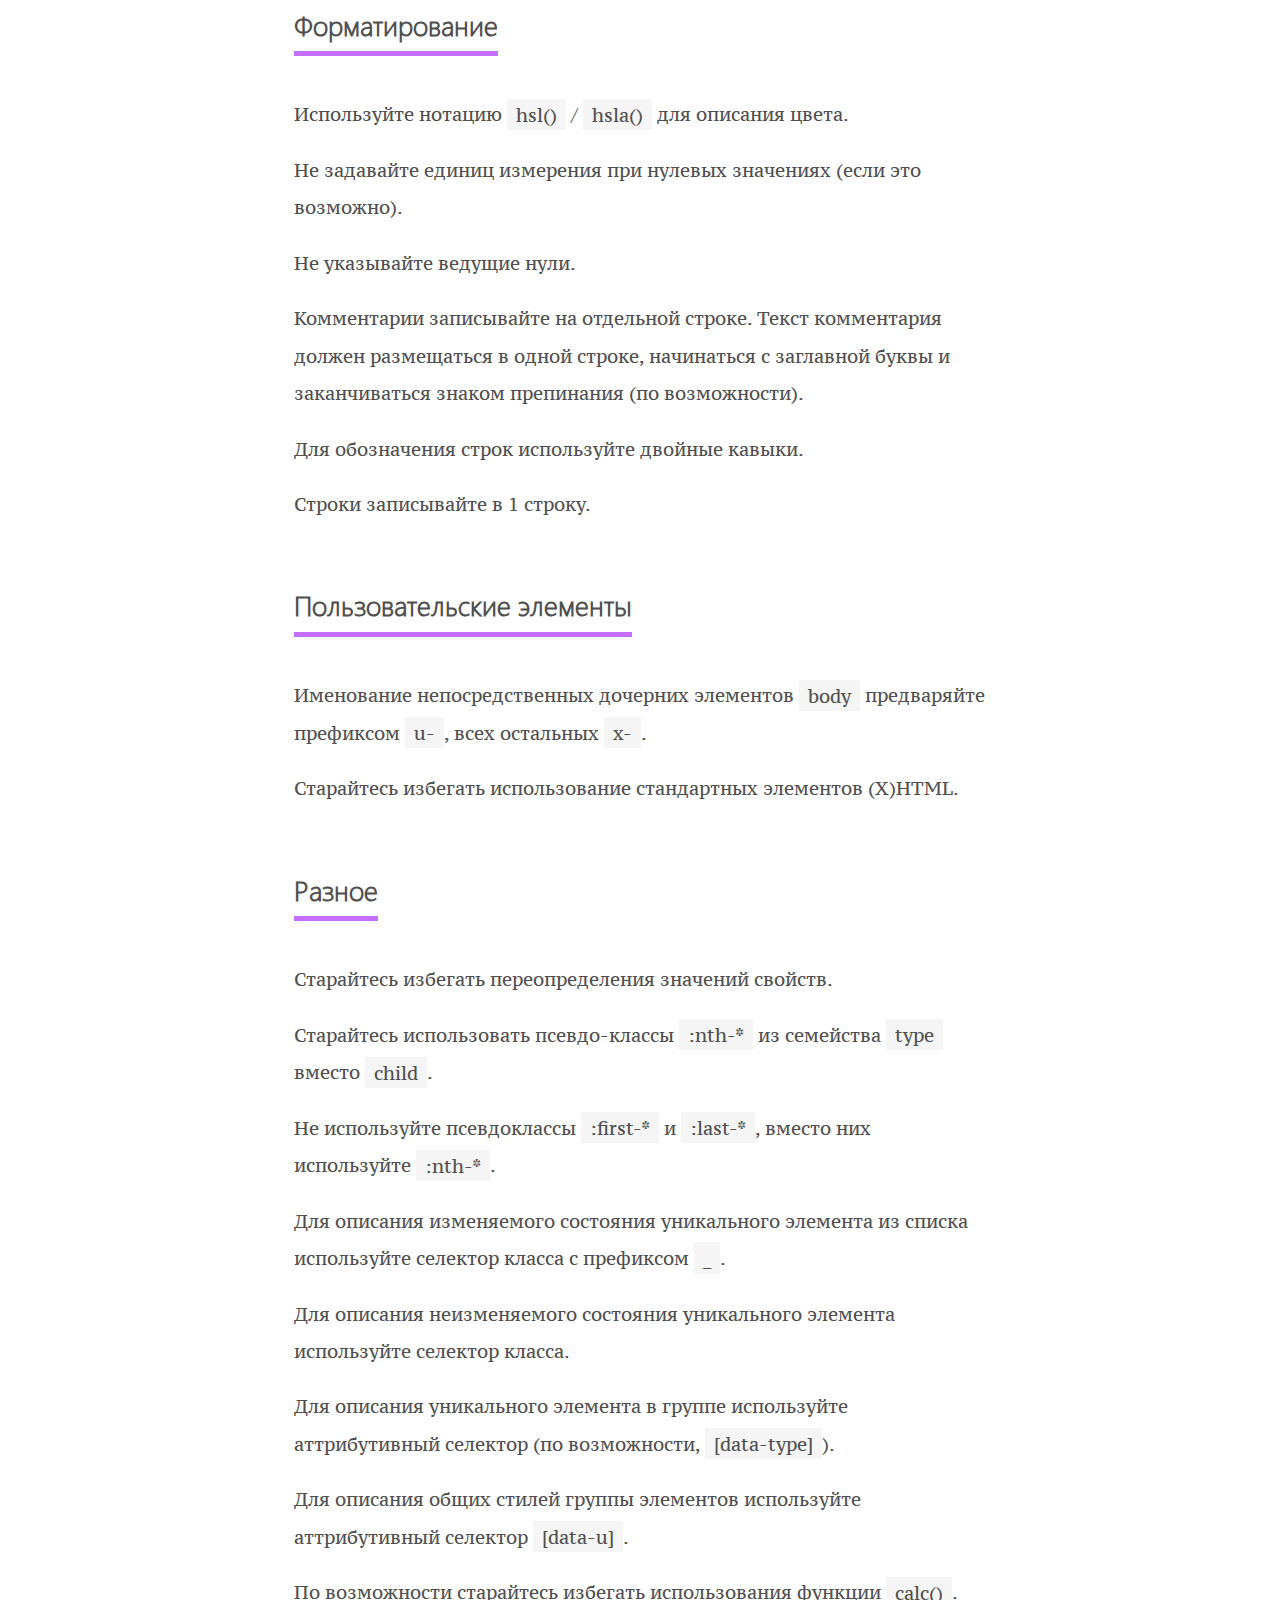
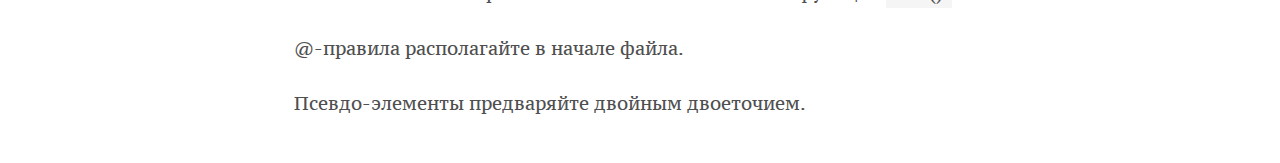
==== commit 4b875674: "Correct title" ====
--- a/css/index.html
+++ b/css/index.html
@@ -21,7 +21,7 @@
 			</div>
 			
 			<div class="section">
-				<h2 id="spacing" class="css-section-title section-title">Строки</h2>
+				<h2 id="spacing" class="css-section-title section-title">Интервалы</h2>
 				<p>Используйте символы табуляции размером в 4 пробела для отступов.</p>
 				<p>Расставляйте пробелы после <span class="code">:</span> при объявлении свойства.</p>
 				<p>Расставляйте пробелы перед <span class="code">{</span> при объявлени правила.</p>
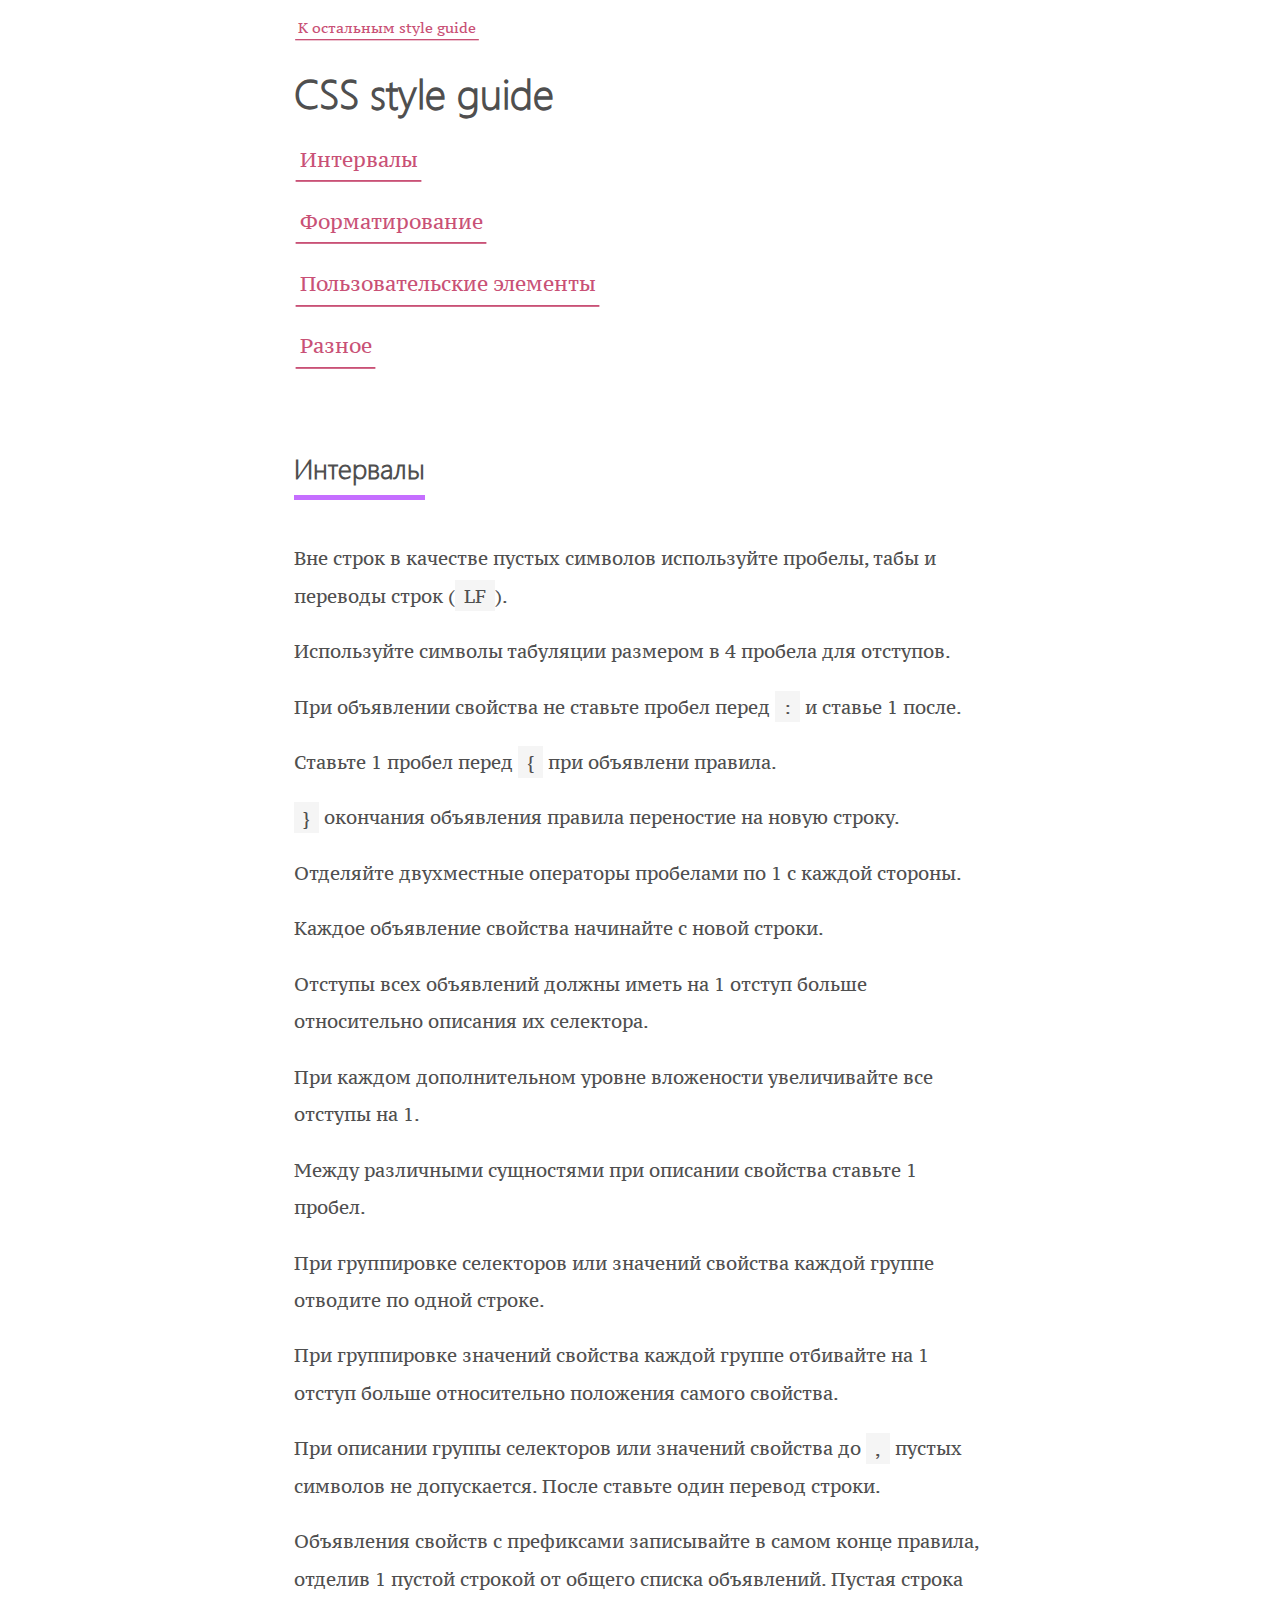
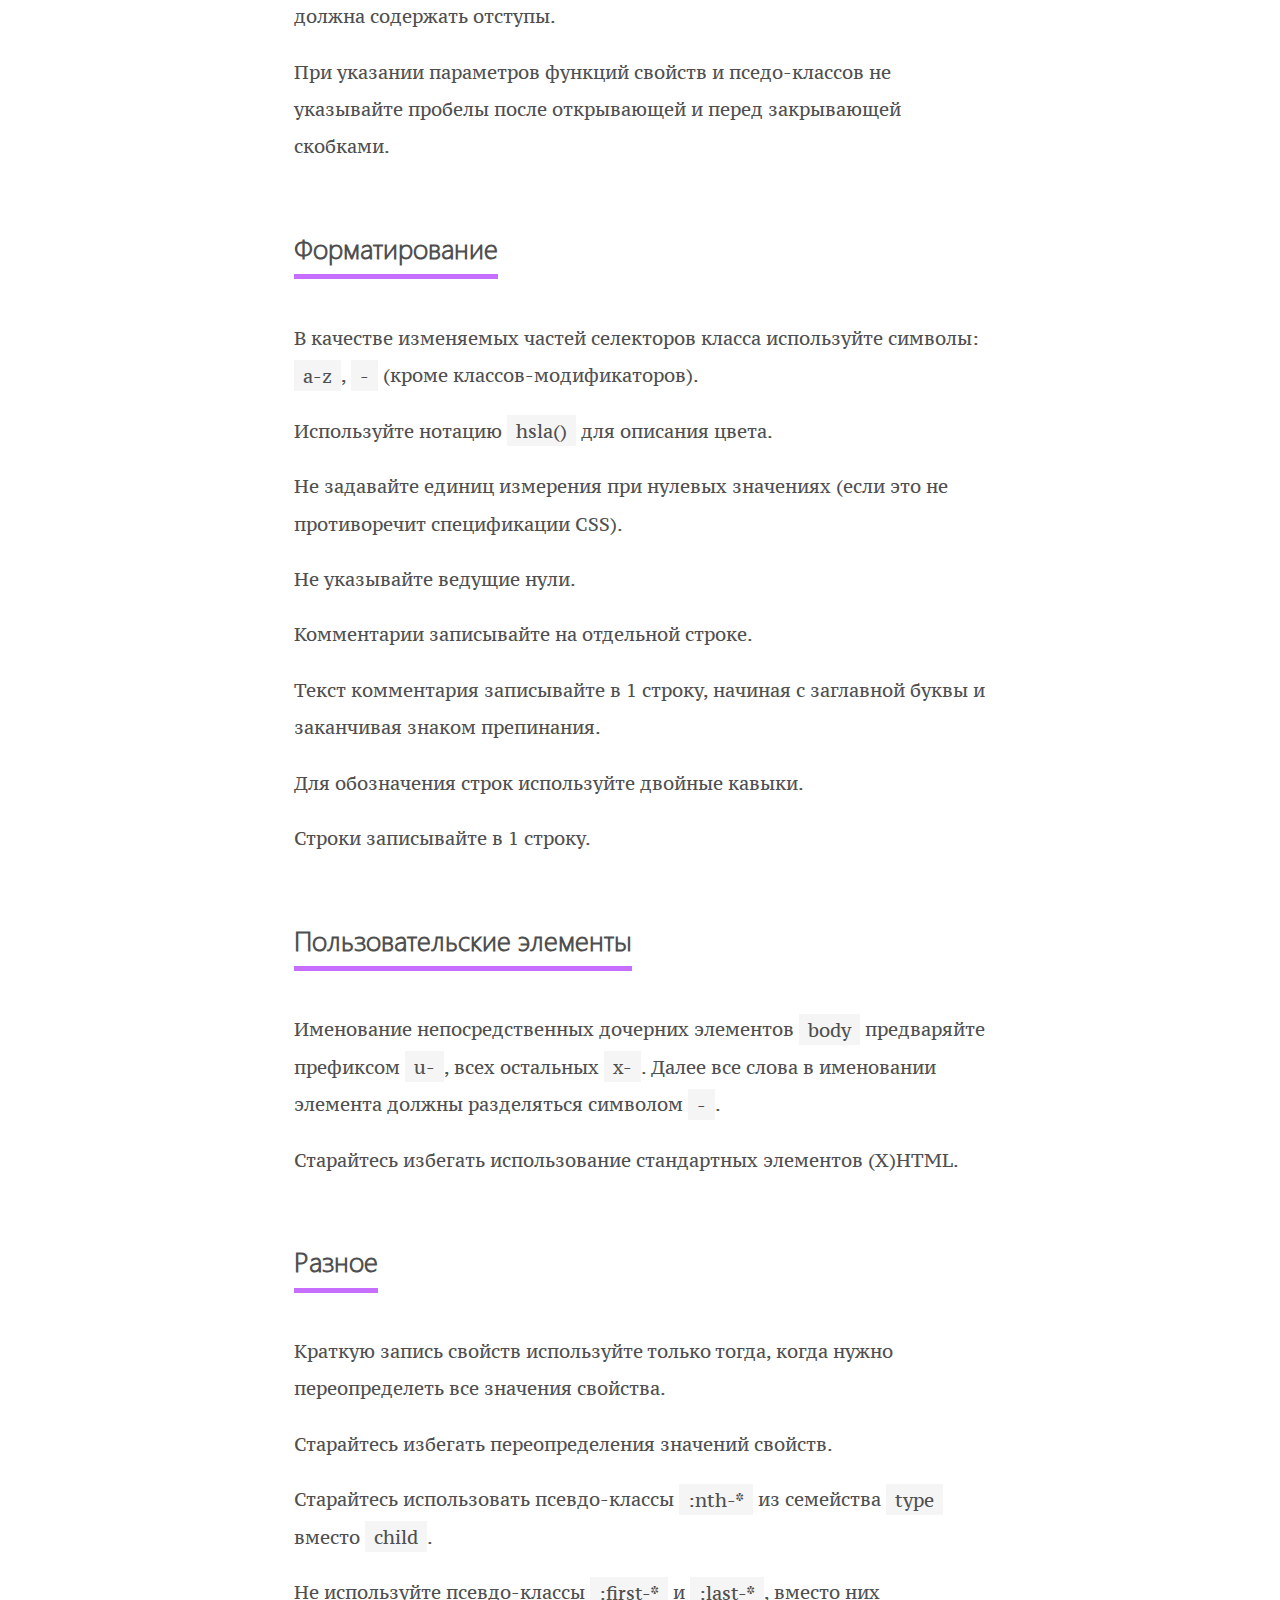
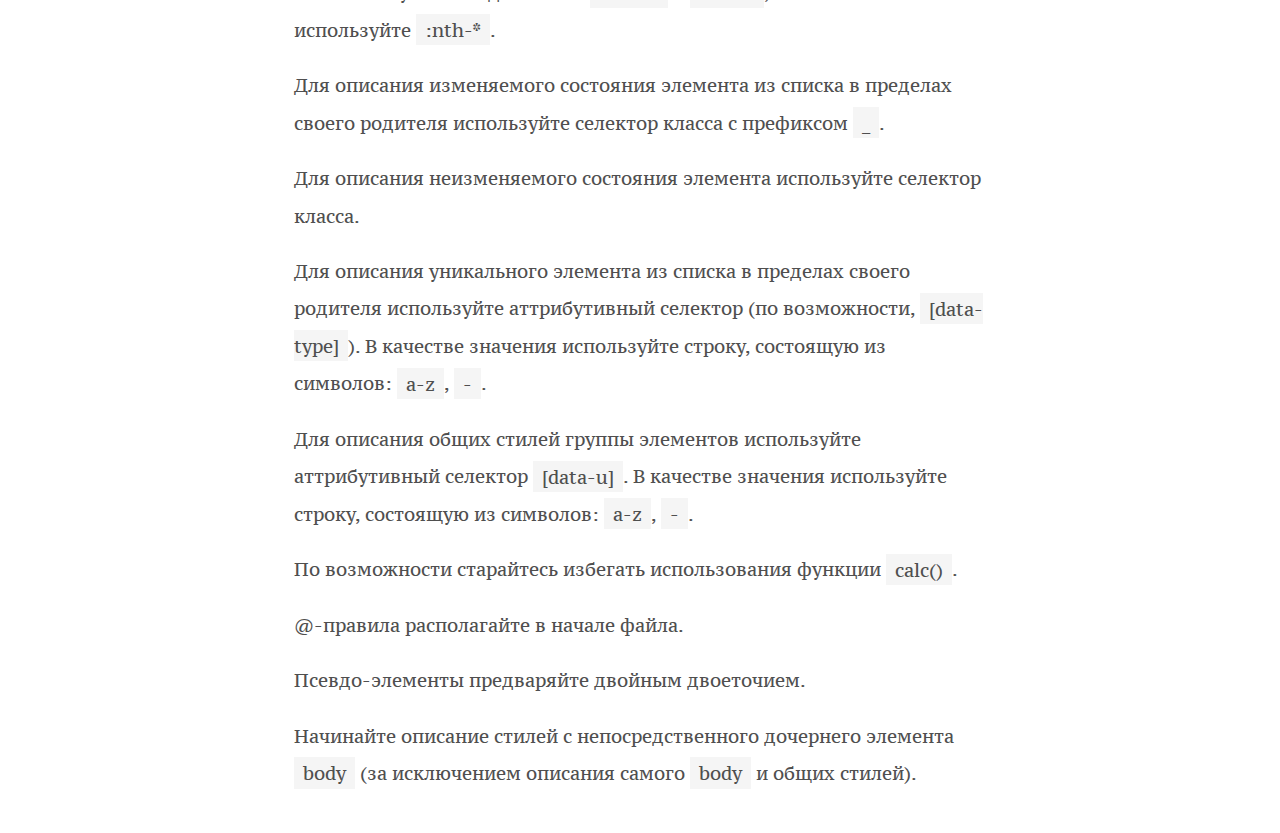
==== commit 50c29c1e: "Обновил документацию по CSS." ====
--- a/css/index.html
+++ b/css/index.html
@@ -10,7 +10,7 @@
 
 	<body class="simon-says">
 		<div class="content-wrapper">
-			<a class="back-to-index" href="../index.html">К остальным style guide</a>
+			<a class="back-to-index" href="../">К остальным style guide</a>
 			<h1 class="main-title">CSS style guide</h1>
 			
 			<div class="index">
@@ -22,49 +22,55 @@
 			
 			<div class="section">
 				<h2 id="spacing" class="css-section-title section-title">Интервалы</h2>
+				<p>Вне строк в качестве пустых символов используйте пробелы, табы и переводы строк (<span class="code">LF</span>).</p>
 				<p>Используйте символы табуляции размером в 4 пробела для отступов.</p>
-				<p>Расставляйте пробелы после <span class="code">:</span> при объявлении свойства.</p>
-				<p>Расставляйте пробелы перед <span class="code">{</span> при объявлени правила.</p>
-				<p>При группировке селекторов каждой группе селекторов отводите по одной строке.</p>
+				<p>При объявлении свойства не ставьте пробел перед <span class="code">:</span> и ставье 1 после.</p>
+				<p>Ставьте 1 пробел перед <span class="code">{</span> при объявлени правила.</p>
 				<p><span class="code">}</span> окончания объявления правила переностие на новую строку.</p>
-				<p>Отделяйте двухместные операторы пробелами.</p>
-				<p>Каждое объявление начинайте с новой строки.</p>
-				<p>Отступы всех объявлений должны иметь на один отступ больше отнисотильно описания их селектора.</p>
+				<p>Отделяйте двухместные операторы пробелами по 1 с каждой стороны.</p>
+				<p>Каждое объявление свойства начинайте с новой строки.</p>
+				<p>Отступы всех объявлений должны иметь на 1 отступ больше относительно описания их селектора.</p>
 				<p>При каждом дополнительном уровне вложености увеличивайте все отступы на 1.</p>
-				<p>Начинайте описание стилей с непосредственного дочернего элемента <span class="code">body</span> (за исключением описания самого <span class="code">body</span> и общих стилей).</p>
-				<p>Разделяйте пробелами различные типы денных при описании свойства.</p>
-				<p>При описании свойства с множеством значений каждый набор значений записывайте на новой строке и отбивайте на 1 отступ больше относительно положения самого свойства.</p>
+				<p>Между различными сущностями при описании свойства ставьте 1 пробел.</p>
+				<p>При группировке селекторов или значений свойства каждой группе отводите по одной строке.</p>
+				<p>При группировке значений свойства каждой группе отбивайте на 1 отступ больше относительно положения самого свойства.</p>
+				<p>При описании группы селекторов или значений свойства до <span class="code">,</span> пустых символов не допускается. После ставьте один перевод строки.</p>
 				<p>Объявления свойств с префиксами записывайте в самом конце правила, отделив 1 пустой строкой от общего списка объявлений. Пустая строка должна содержать отступы.</p>
+				<p>При указании параметров функций свойств и пседо-классов не указывайте пробелы после открывающей и перед закрывающей скобками.</p>
 			</div>
 			
 			<div class="section">
 				<h2 id="formatting" class="css-section-title section-title">Форматирование</h2>
-				<p>Используйте нотацию <span class="code">hsl()</span> / <span class="code">hsla()</span> для описания цвета.</p>
-				<p>Не задавайте единиц измерения при нулевых значениях (если это возможно).</p>
+				<p>В качестве изменяемых частей селекторов класса используйте символы: <span class="code">a-z</span>, <span class="code">-</span> (кроме классов-модификаторов).</p>
+				<p>Используйте нотацию <span class="code">hsla()</span> для описания цвета.</p>
+				<p>Не задавайте единиц измерения при нулевых значениях (если это не противоречит спецификации CSS).</p>
 				<p>Не указывайте ведущие нули.</p>
-				<p>Комментарии записывайте на отдельной строке. Текст комментария должен размещаться в одной строке, начинаться с заглавной буквы и заканчиваться знаком препинания (по возможности).</p>
+				<p>Комментарии записывайте на отдельной строке.</p>
+				<p>Текст комментария записывайте в 1 строку, начиная с заглавной буквы и заканчивая знаком препинания.</p>
 				<p>Для обозначения строк используйте двойные кавыки.</p>
 				<p>Строки записывайте в 1 строку.</p>
 			</div>
 			
 			<div class="section">
 				<h2 id="custom-elements" class="css-section-title section-title">Пользовательские элементы</h2>
-				<p>Именование непосредственныx дочерниx элементов <span class="code">body</span> предваряйте префиксом <span class="code">u-</span>, всех остальных <span class="code">x-</span>.</p>
+				<p>Именование непосредственныx дочерниx элементов <span class="code">body</span> предваряйте префиксом <span class="code">u-</span>, всех остальных <span class="code">x-</span>. Далее все слова в именовании элемента должны разделяться символом <span class="code">-</span>.</p>
 				<p>Старайтесь избегать использование стандартных элементов (X)HTML.</p>
 			</div>
 
 			<div class="section">
 				<h2 id="misc" class="css-section-title section-title">Разное</h2>
+				<p>Краткую запись свойств используйте только тогда, когда нужно переопределеть все значения свойства.</p>
 				<p>Старайтесь избегать переопределения значений свойств.</p>
 				<p>Старайтесь использовать псевдо-классы <span class="code">:nth-*</span> из семейства <span class="code">type</span> вместо <span class="code">child</span>.</p>
-				<p>Не используйте псевдоклассы <span class="code">:first-*</span> и <span class="code">:last-*</span>, вместо них используйте <span class="code">:nth-*</span>.</p>
-				<p>Для описания изменяемого состояния уникального элемента из списка используйте селектор класса с префиксом <span class="code">_</span>.</p>
-				<p>Для описания неизменяемого состояния уникального элемента используйте селектор класса.</p>
-				<p>Для описания уникального элемента в группе используйте аттрибутивный селектор (по возможности, <span class="code">[data-type]</span>).</p>
-				<p>Для описания общих стилей группы элементов используйте аттрибутивный селектор <span class="code">[data-u]</span>.</p>
+				<p>Не используйте псевдо-классы <span class="code">:first-*</span> и <span class="code">:last-*</span>, вместо них используйте <span class="code">:nth-*</span>.</p>
+				<p>Для описания изменяемого состояния элемента из списка в пределах своего родителя используйте селектор класса с префиксом <span class="code">_</span>.</p>
+				<p>Для описания неизменяемого состояния элемента используйте селектор класса.</p>
+				<p>Для описания уникального элемента из списка в пределах своего родителя используйте аттрибутивный селектор (по возможности, <span class="code">[data-type]</span>). В качестве значения используйте строку, состоящую из символов: <span class="code">a-z</span>, <span class="code">-</span>.</p>
+				<p>Для описания общих стилей группы элементов используйте аттрибутивный селектор <span class="code">[data-u]</span>. В качестве значения используйте строку, состоящую из символов: <span class="code">a-z</span>, <span class="code">-</span>.</p>
 				<p>По возможности старайтесь избегать использования функции <span class="code">calc()</span>.</p>
 				<p>@-правила располагайте в начале файла.</p>
 				<p>Псевдо-элементы предваряйте двойным двоеточием.</p>
+				<p>Начинайте описание стилей с непосредственного дочернего элемента <span class="code">body</span> (за исключением описания самого <span class="code">body</span> и общих стилей).</p>
 			</div>
 		</div>
 		
